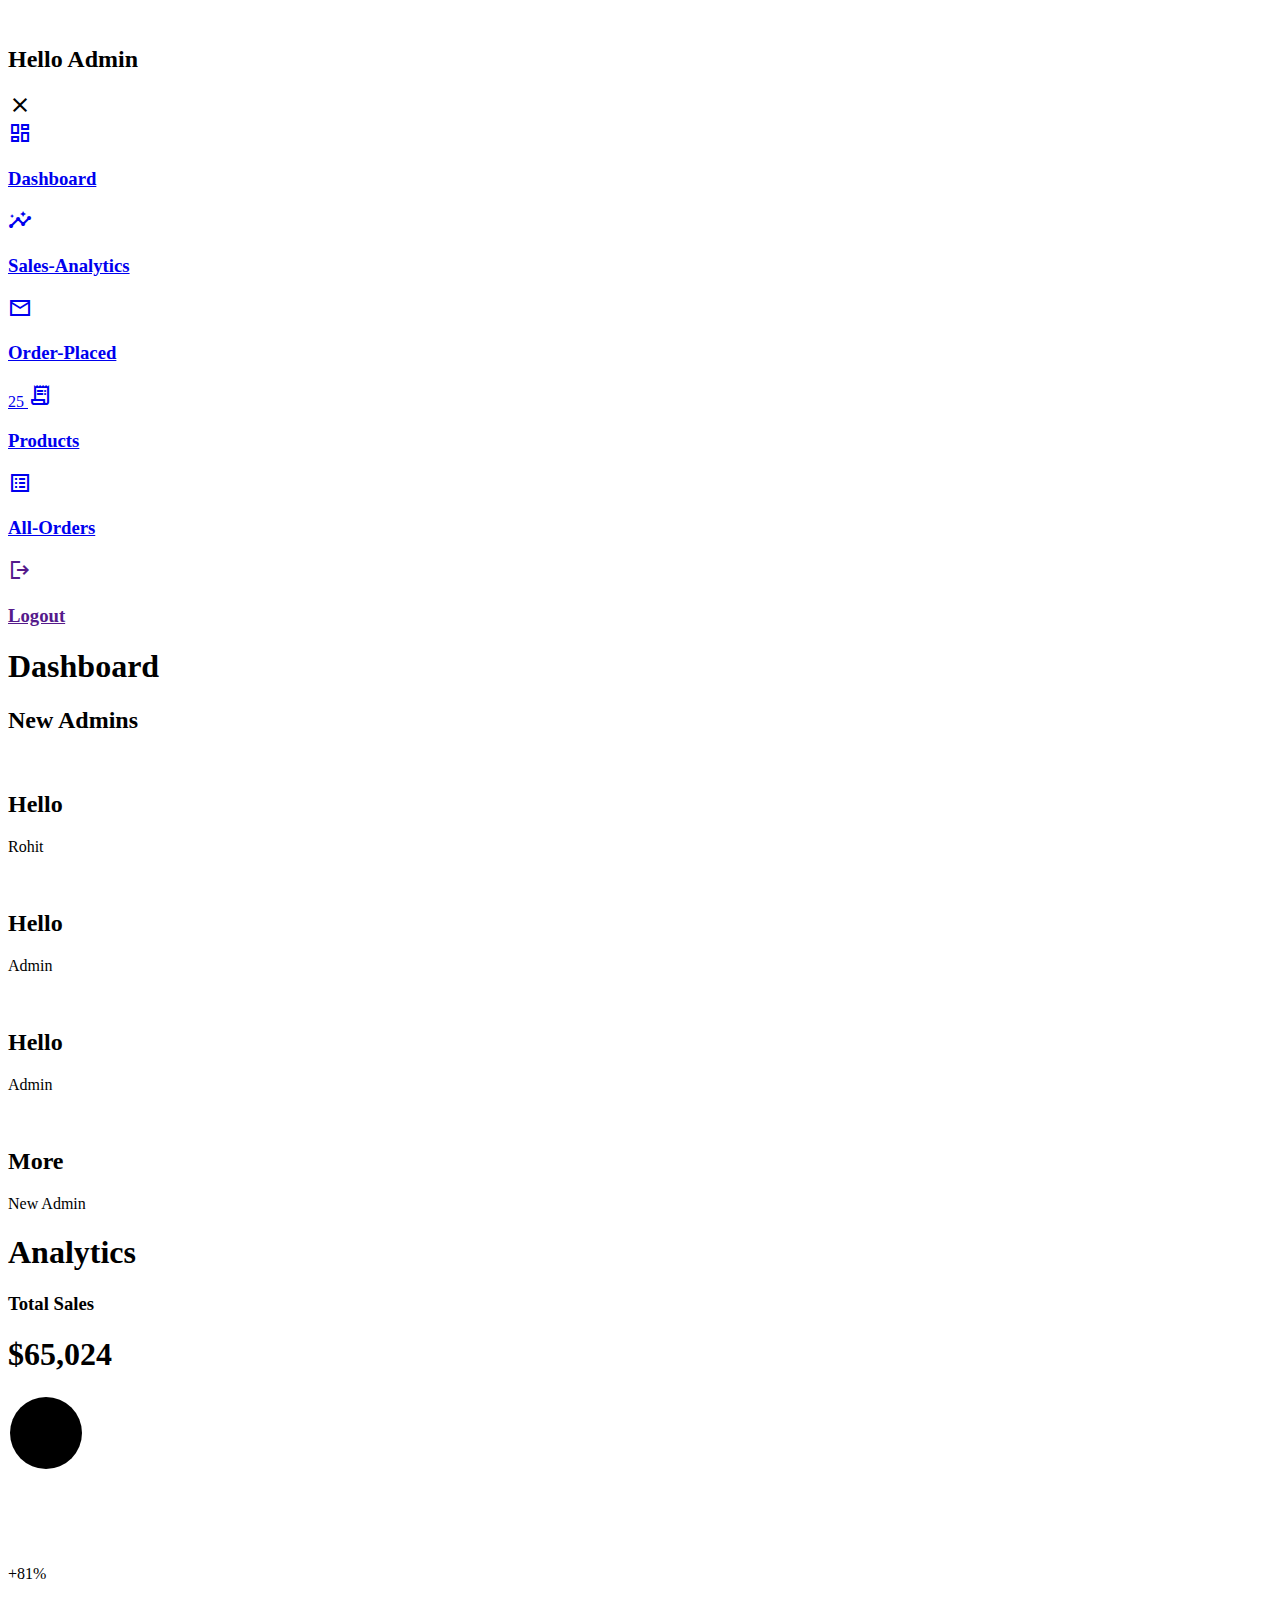
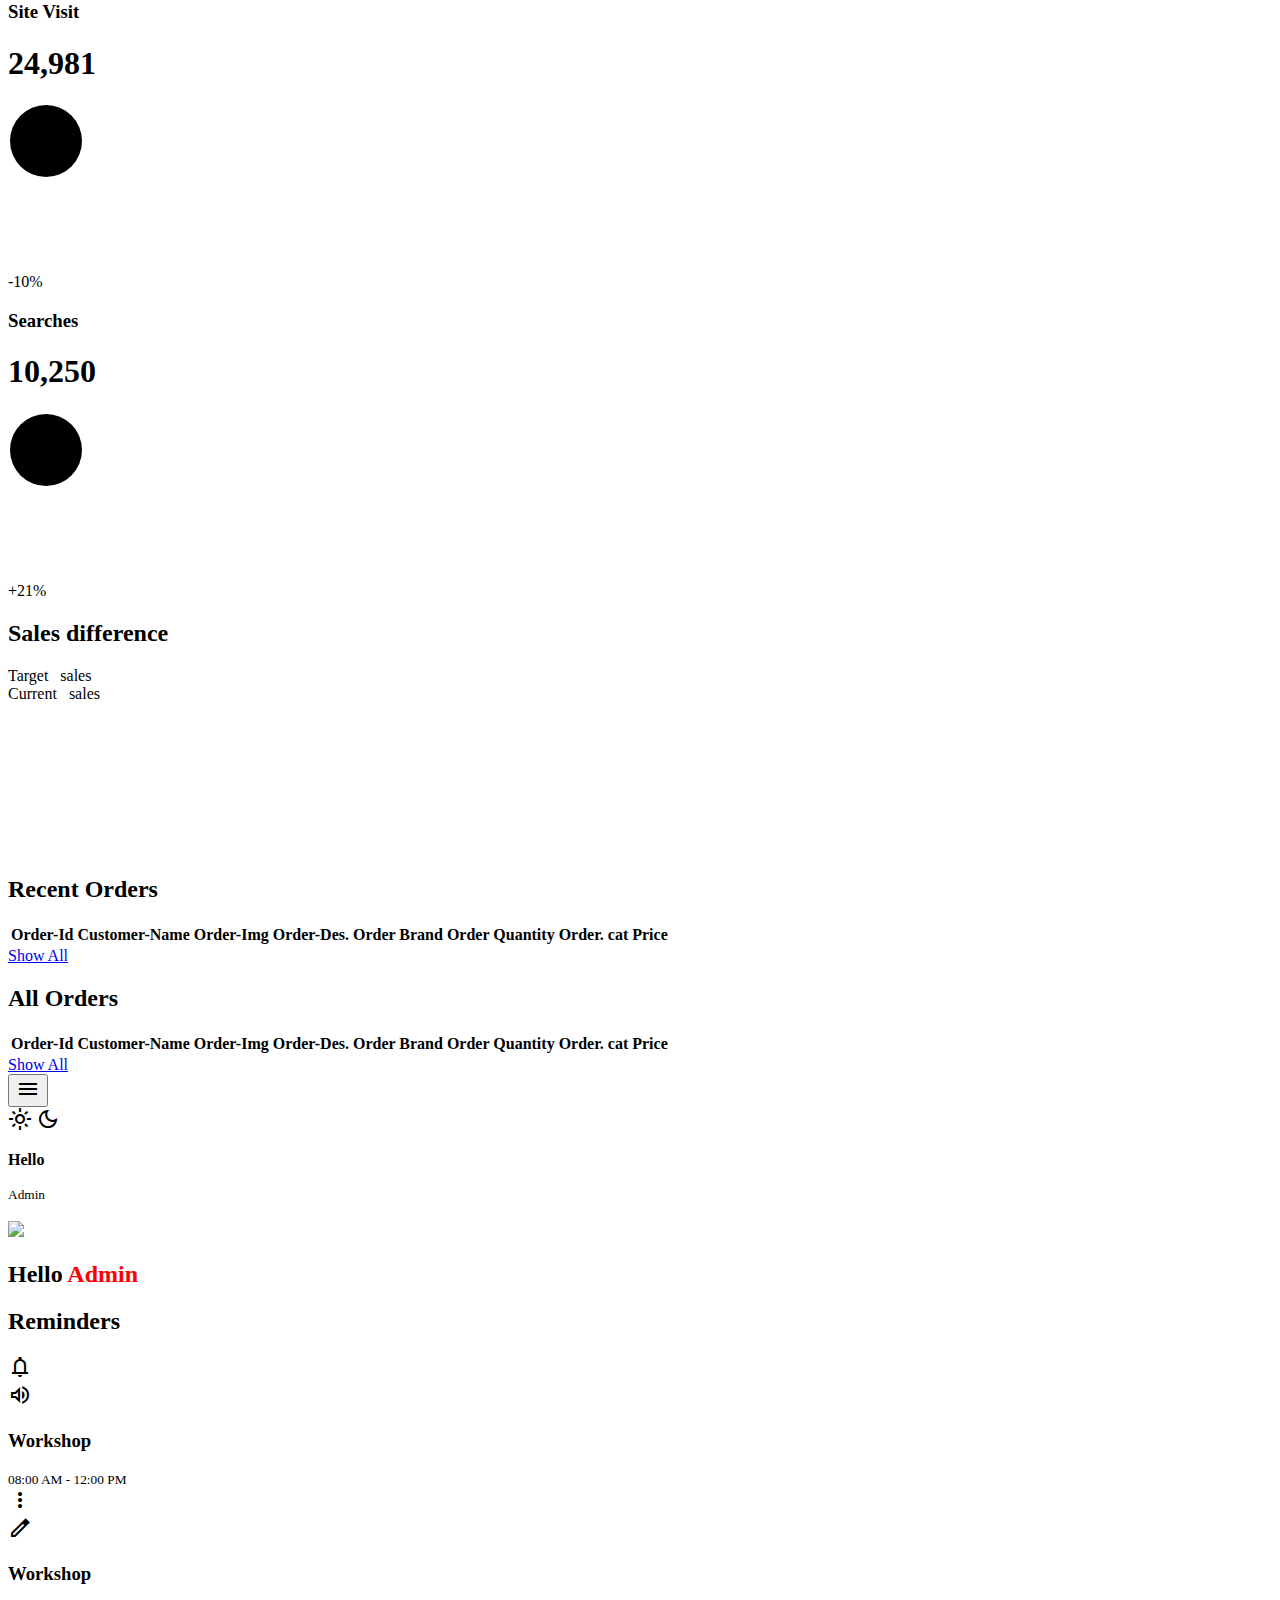
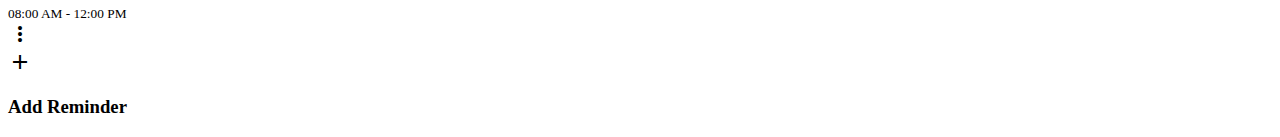
==== Online_Shopping_Application_Frontend/HTML_FILES/admin.html @ bbc6c0a1 "Merge pull request #47 from Rohit-Ramawat/fw23_0427-ravi" ====
<!DOCTYPE html>
<html lang="en">

<head>
    <meta charset="UTF-8">
    <meta name="viewport" content="width=device-width, initial-scale=1.0">
    <script src="https://cdn.jsdelivr.net/npm/chart.js@3.9.1/dist/chart.min.js"></script>
    <link href="https://fonts.googleapis.com/icon?family=Material+Icons" rel="stylesheet">
    <link rel="stylesheet"
        href="https://fonts.googleapis.com/css2?family=Material+Symbols+Sharp:opsz,wght,FILL,GRAD@20..48,100..700,0..1,-50..200" />
        <link href="https://fonts.googleapis.com/css2?family=Fira+Sans&family=Poppins:ital,wght@0,200;0,300;0,400;0,500;0,600;0,700;0,800;1,300&family=Source+Code+Pro:wght@300&display=swap" rel="stylesheet">
    <link rel="stylesheet" href="/Online_Shopping_Application_Frontend/CSS_FILES/admin.css">
    <title>DashBoard</title>
</head>

<body>


    <div class="container">
        <!-- Sidebar Section  -->

        <aside>
            <div class="toggle">
                <div class="logo">
                    <img src="/Online_Shopping_Application_Frontend/img/Chromaverse2.jpeg" alt="">
                    <h2>Hello <span class="danger">Admin
                        </span></h2>
                </div>
                <div class="close" id="close-btn">
                    <span class="material-symbols-sharp">
                        close
                    </span>
                </div>
            </div>

            <div class="sidebar">
                <a href="#dashboard" class="clicked active">
                    <span class="material-symbols-sharp">
                        dashboard
                        </span>
                        <h3>Dashboard</h3>
                </a>
                <a href="#analytics" class="clicked">
                    <span class="material-symbols-sharp">
                        insights
                        </span>
                        <h3>Sales-Analytics</h3>
                </a>
                <a href="#all-orders" class="clicked">
                    <span class="material-symbols-sharp">
                        mail_outline
                        </span>
                        <h3>Order-Placed</h3>
                        <span class="message-count">25</span>
                </a>
                <a href="adminproduct.html" class="clicked">
                    <span class="material-symbols-sharp">
                        receipt_long
                        </span>
                        <h3>Products</h3>
                </a>
                
                <a href="#" class="clicked">
                    
                        <span class="material-symbols-sharp">
                            list_alt
                            </span>
                            <h3>All-Orders</h3>
                </a>
                <!-- <a href="#">
                    <span class="material-symbols-sharp">
                        inventory
                        </span>
                        <h3>Sale Data</h3>
                </a> -->
                <!-- <a href="#">
                    <span class="material-symbols-sharp">
                        report_gmailerrorred
                        </span>
                        <h3>Reports</h3>
                </a> -->
                <!-- <a href="#" class="clicked">
                    <span class="material-symbols-sharp">
                        settings
                        </span>
                        <h3>Settings</h3>
                </a>
                <a href="#" class="clicked">
                    <span class="material-symbols-sharp">
                        add
                        </span>
                        <h3>New Logins</h3>
                </a> -->
                <a href="" class="clicked" id="logout">
                    <span class="material-symbols-sharp">
                        logout
                        </span>
                        <h3>Logout</h3>
                </a>
            </div>
        </aside>
        <!-- sidebar end here  -->

        <!-- Main Content  -->
        <main>
            <section id="dashboard">
                <h1>Dashboard</h1>
                <!-- New User start  -->
                <div class="new-users">
                    <h2>New Admins</h2>
                    <div class="user-list">
                        <div class="user">
                            <img src="/Online_Shopping_Application_Frontend/img/profile.png" alt="">
                            <h2>Hello</h2>
                            <p>Rohit</p>
                        </div>
                        <div class="user">
                            <img src="/Online_Shopping_Application_Frontend/img/profile.png" alt="">
                            <h2>Hello</h2>
                            <p>Admin</p>
                        </div>
                        <div class="user">
                            <img src="/Online_Shopping_Application_Frontend/img/profile.png" alt="">
                            <h2>Hello</h2>
                            <p>Admin</p>
                        </div>
                        <div class="user">
                            <img src="/Online_Shopping_Application_Frontend/img/addnew.png" alt="">
                            <h2>More</h2>
                            <p>New Admin</p>
                        </div>
                    </div>
                </div>
                <!-- new user end  -->
                <section id="analytics">
                    <h1>Analytics</h1>
                <!-- Analyses  -->
                <div class="analyse">
                    <div class="sales">
                        <div class="status">
                            <div class="info">
                                <h3>Total Sales</h3>
                                <h1>$65,024</h1>
                            </div>
                            <div class="progress">
                                <svg>
                                    <circle cx="38" cy="38"
                                    r="36"></circle>
                                </svg>
                                <div class="percentage">
                                    <p>+81%</p>
                                </div>
                            </div>
                        </div>
                    </div>
    
                    <div class="visits">
                        <div class="status">
                            <div class="info">
                                <h3>Site Visit</h3>
                                <h1>24,981</h1>
                            </div>
                            <div class="progress">
                                <svg>
                                    <circle cx="38" cy="38"
                                    r="36"></circle>
                                </svg>
                                <div class="percentage">
                                    <p>-10%</p>
                                </div>
                            </div>
                        </div>
                    </div>
    
                    <div class="searches">
                        <div class="status">
                            <div class="info">
                                <h3>Searches</h3>
                                <h1>10,250</h1>
                            </div>
                            <div class="progress">
                                <svg>
                                    <circle cx="38" cy="38"
                                    r="36"></circle>
                                </svg>
                                <div class="percentage">
                                    <p>+21%</p>
                                </div>
                            </div>
                        </div>
                    </div>
                </div>
                <!-- end of Analyses -->
                <!-- graph start  -->
                <div class="Sales-difference">
                    <h2>Sales difference</h2>
                    <div class="target-vs-sales--container">
                        
                        <div class="section--title">
                            
                            <div class="sales--value">
                                <div class="target">
                                    <i class="ri-checkbox-blank-circle-fill circle"></i>
                                    Target <span>&nbsp; sales</span>
                                </div>
                                <div class="current">
                                    <i class="ri-checkbox-blank-circle-fill circle"></i>
                                    Current <span>&nbsp; sales</span>
                                </div>
                            </div>
                        </div>
                        <div class="target--vs--sales">
                            <canvas id="tarsale"></canvas>
                        </div>
                    </div>
                </div>
                
                <!-- graph end  -->
                
            </section>
                <!-- Recent orders  -->
                <div class="recent-orders">
                    <h2>Recent Orders</h2>
                    <table>
                        <thead>
                            <tr>
                                <th>Order-Id</th>
                                <th>Customer-Name</th>
                                <th>Order-Img</th>
                                <th>Order-Des.</th>
                                <th>Order Brand</th>
                                <th>Order Quantity</th>
                                <th>Order. cat</th>
                                <th>Price</th>
                                <th></th>
                            </tr>
                        </thead>
                        <tbody></tbody>
                    </table>
                    <a href="#">Show All</a>
                </div>
    
                <!-- Recent orders end -->
                <!-- all orders  -->
                
                <!-- all orders end  -->
            </section>
            
            
            
        <section id="all-orders">
            <div class="recent-orders">
                <h2>All Orders</h2>
                <table>
                    <thead>
                        <tr>
                            <th>Order-Id</th>
                                <th>Customer-Name</th>
                                <th>Order-Img</th>
                                <th>Order-Des.</th>
                                <th>Order Brand</th>
                                <th>Order Quantity</th>
                                <th>Order. cat</th>
                                <th>Price</th>
                            <th></th>
                        </tr>
                    </thead>
                    <tbody></tbody>
                </table>
                <a href="#">Show All</a>
            </div>
        </section>
    </main>
            
        <!-- Right section  -->
        <div class="right-section">
            <div class="nav">
                <button id="menu-btn">
                    <span class="material-symbols-sharp">
                        menu
                    </span>
                </button>
                <div class="dark-mode">
                    <span class="material-symbols-sharp active">
                        light_mode
                        </span>
                        <span class="material-symbols-sharp">
                            dark_mode
                            </span>
                </div>
                <div class="profile">
                    <div class="info">
                        <p><b>Hello</b></p>
                        <small class="text-muted">Admin</small>
                    </div>
                    <div class="profile-photo">
                        <img src="/Online_Shopping_Application_Frontend/img/profile.png" alt="">
                    </div>
                </div>
            </div>

            <div class="user-profile">
                <div class="logo">
                    <img src="/Online_Shopping_Application_Frontend/img/Chromaverse2.jpeg">
                    <h2>Hello <span style="color: red;">Admin</span></h2>
                </div>
            </div>
            <div class="reminders">
                <div class="header">
                    <h2>Reminders</h2>
                    <span class="material-symbols-sharp">
                        notifications_none
                    </span>
                </div>
                <div class="notification">
                    <div class="icon">
                        <span class="material-symbols-sharp">
                            volume_up
                        </span>
                    </div>
                    <div class="content">
                        <div class="info">
                            <h3>Workshop</h3>
                            <small class="text-muted">
                                08:00 AM - 12:00 PM
                            </small>
                        </div>
                        <span class="material-symbols-sharp">
                            more_vert
                        </span>
                    </div>
                </div>

                <div class="notification deactive">
                    <div class="icon">
                        <span class="material-symbols-sharp">
                            edit
                        </span>
                    </div>
                    <div class="content">
                        <div class="info">
                            <h3>Workshop</h3>
                            <small class="text-muted">
                                08:00 AM - 12:00 PM
                            </small>
                        </div>
                        <span class="material-symbols-sharp">
                            more_vert
                        </span>
                    </div>
                </div>

                <div class="notification add-reminder">
                    <div>
                        <span class="material-symbols-sharp">
                            add
                        </span>
                        <h3>Add Reminder</h3>
                    </div>
                </div>
            </div>
        </div>

    </div>
    <script src="/Online_Shopping_Application_Frontend/JAVASCRIPT_FILES/admin.js"></script>
    <!-- <script src="/Online_Shopping_Application_Frontend/JAVASCRIPT_FILES/productadmin.js"></script> -->
    <script src="/Online_Shopping_Application_Frontend/JAVASCRIPT_FILES/tarsale.js"></script>
</body>

</html>
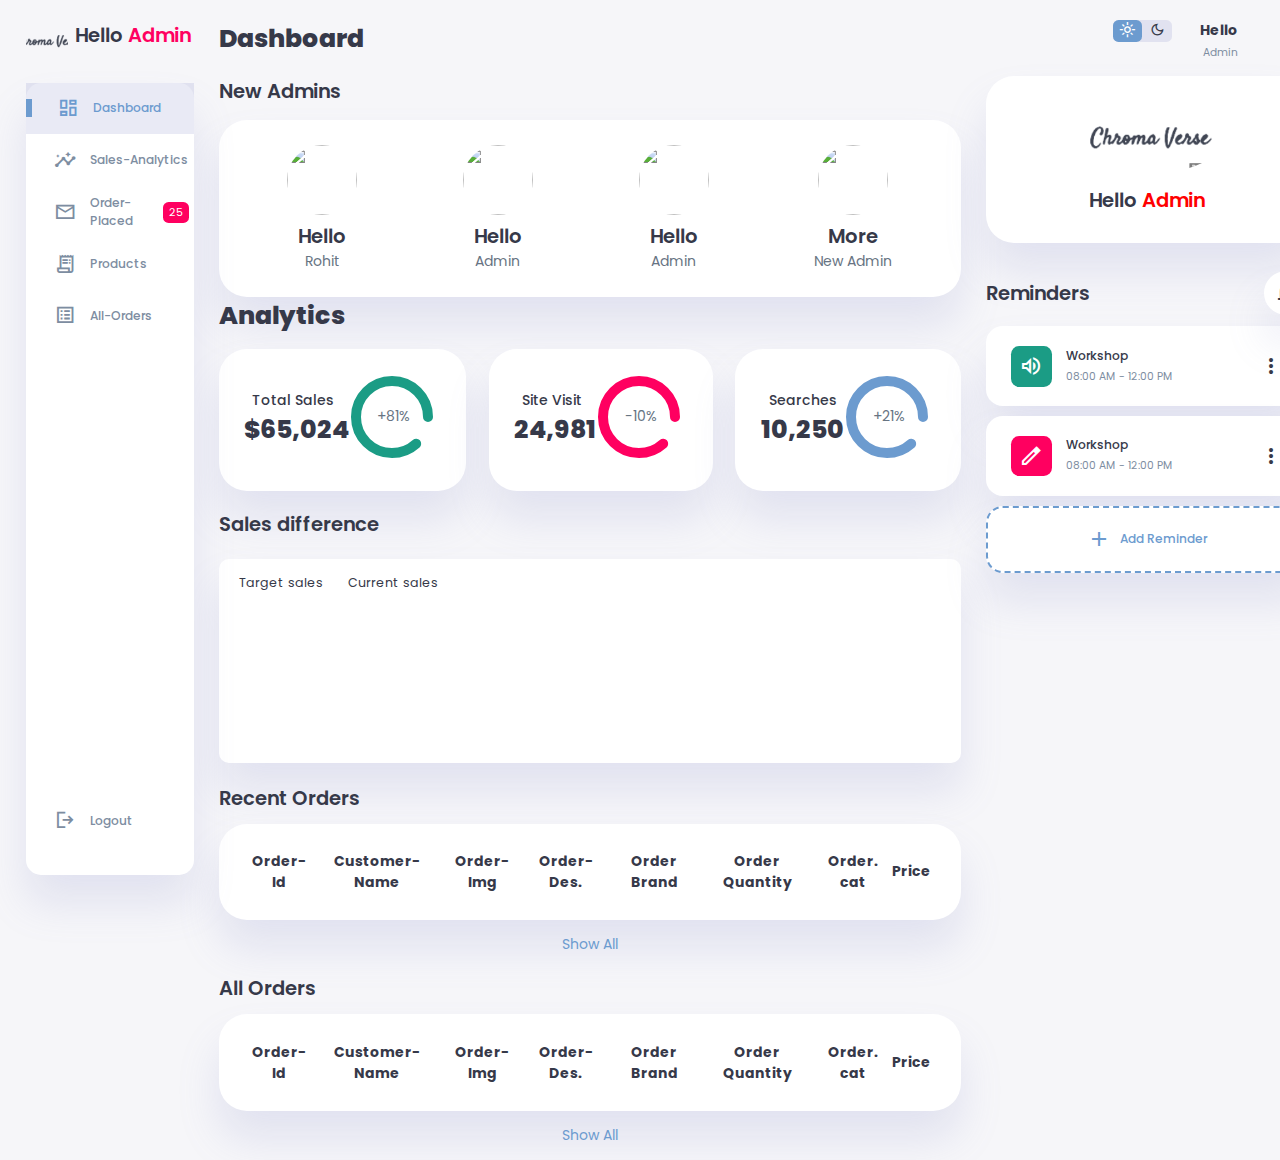
==== commit 380b1618: "Merge pull request #49 from Rohit-Ramawat/fw23_0427-ravi" ====
--- a/Online_Shopping_Application_Frontend/HTML_FILES/admin.html
+++ b/Online_Shopping_Application_Frontend/HTML_FILES/admin.html
@@ -22,7 +22,7 @@
         <aside>
             <div class="toggle">
                 <div class="logo">
-                    <img src="/Online_Shopping_Application_Frontend/img/Chromaverse2.jpeg" alt="">
+                    <img src="/Online_Shopping_Application_Frontend/img/logo.png" alt="">
                     <h2>Hello <span class="danger">Admin
                         </span></h2>
                 </div>
@@ -301,7 +301,7 @@
 
             <div class="user-profile">
                 <div class="logo">
-                    <img src="/Online_Shopping_Application_Frontend/img/Chromaverse2.jpeg">
+                    <img src="/Online_Shopping_Application_Frontend/img/logo.png">
                     <h2>Hello <span style="color: red;">Admin</span></h2>
                 </div>
             </div>
--- a/Online_Shopping_Application_Frontend/CSS_FILES/admin.css
+++ b/Online_Shopping_Application_Frontend/CSS_FILES/admin.css
@@ -0,0 +1,671 @@
+@import url('https://fonts.googleapis.com/css2?family=Fira+Sans&family=Poppins:ital,wght@0,300;0,400;0,500;0,600;0,700;0,800;1,300&family=Source+Code+Pro:wght@300&display=swap');
+
+:root{
+    --color-primary: #6C9BCF;
+    --color-danger: #FF0060;
+    --color-success: #1B9C85;
+    --color-warning: #F7D060;
+    --color-white: #fff;
+    --color-info-dark: #7d8da1;
+    --color-dark: #363949;
+    --color-light: rgba(132,139,200,0.18);
+    --color-dark-varient: #677483;
+    --color-background: #f6f6f9;
+
+    --card-border-radius: 2rem;
+    --border-radius-1: 0.4rem;
+    --border-radius-2: 1.2rem;
+
+    --card-padding: 1.8rem;
+    --padding-1:1.2rem;
+
+    --box-shadow: 0 2rem 3rem var(--color-light);
+}
+
+.dark-mode-variables{
+    --color-background: #181a1e;
+    --color-white: #202528;
+    --color-dark: #edeffd;
+    --color-dark-varient: #a3bdcc;
+    --color-light: rgba(0,0,0,0.4);
+    --box-shadow: 0 2rem 3rem var(--color-light);
+}
+
+*{
+    margin: 0;
+    padding: 0;
+    outline: 0;
+    appearance: 0;
+    border: 0;
+    text-decoration: none;
+    box-sizing: border-box;
+}
+html{
+    font-size: 14px;
+}
+body{
+    width: 100vw;
+    height: 100vh;
+    font-family: 'Poppins', sans-serif;
+    font-display: 0.88rem;
+    user-select: none;
+    overflow-x: hidden;
+    color: var(--color-dark);
+    background-color: var(--color-background);
+}
+a{
+    color: var(--color-dark);
+}
+img{
+    display: block;
+    width: 100%;
+    object-fit: cover;
+}
+h1{
+    font-weight: 800;
+    font-size: 1.8rem;
+}
+h2{
+    font-weight: 600;
+    font-size: 1.4rem;
+}
+h3{
+    font-weight: 500;
+    font-size: 0.87rem;
+}
+small{
+    font-size: 0.76rem;
+}
+p{
+    color: var(--color-dark-varient);
+}
+b{
+    color: var(--color-dark);
+}
+.text-muted{
+    color: var(--color-info-dark);
+}
+.primary{
+    color: var(--color-primary);
+}
+.primary button{
+    margin: 0 5px;
+    background-color: transparent;
+    cursor: pointer;
+}
+.primary button:nth-child(1):hover{
+    color: var(--color-success);
+}
+.primary button:nth-child(2):hover{
+    color: var(--color-danger);
+    
+}
+.danger{
+    color: var(--color-danger);
+}
+.success{
+    color: var(--color-success);
+}
+.warning{
+    color: var(--color-warning);
+}
+.container{
+    display: grid;
+    width: 96%;
+    margin: 0 auto;
+    gap: 1.8rem;
+    grid-template-columns: 12rem auto 23rem;
+}
+aside{
+    height: 100vh;
+}
+aside .toggle{
+    display: flex;
+    align-items: center;
+    justify-content: space-between;
+    margin-top: 1.4rem;
+}
+aside .toggle .logo{
+    display: flex;
+    gap: 0.5rem;
+}
+aside .toggle .logo img{
+    width: 3rem;
+    height: 3rem;
+}
+aside .toggle .close{
+    padding-right: 1rem;
+    display: none;
+}
+aside .sidebar{
+    display: flex;
+    flex-direction: column;
+    background-color: var(--color-white);
+    box-shadow: var(--box-shadow);
+    border-radius: 15px;
+    height: 88vh;
+    position: relative;
+    top: 1.5rem;
+    transition: all 0.3s ease;
+}
+aside .sidebar:hover{
+    box-shadow: none;
+}
+aside .sidebar a{
+    display: flex;
+    align-items: center;
+    color: var(--color-info-dark);
+    height: 3.7rem;
+    gap: 1rem;
+    position: relative;
+    margin-left: 2rem;
+    transition: all 0.3s ease;
+}
+aside .sidebar a span{
+    font-size: 1.6rem;
+    transition: all 0.3s ease;
+}
+aside .sidebar a:last-child{
+    position: absolute;
+    bottom: 2rem;
+    width: 100%;
+}
+aside .sidebar a.active{
+    width: 100%;
+    color: var(--color-primary);
+    background-color: var(--color-light);
+    margin-left: 0;
+}
+aside .sidebar a.active::before{
+    content: '';
+    width: 6px;
+    height: 18px;
+    background-color: var(--color-primary);
+}
+aside .sidebar a.active span{
+    color: var(--color-primary);
+    margin-left: calc(1rem - 3px);
+}
+aside .sidebar a:hover{
+    color: var(--color-primary);
+}
+aside .sidebar a:hover span{
+    margin-left: 0.6rem;
+}
+aside .sidebar .message-count{
+    background-color: var(--color-danger);
+    padding: 2px 6px;
+    margin-right: 5px;
+    color: var(--color-white);
+    font-size: 11px;
+    border-radius: var(--border-radius-1);
+}
+
+
+/* main  */
+main{
+    margin-top: 1.4rem;
+}
+main .analyse{
+    display: grid;
+    grid-template-columns: repeat(3, 1fr);
+    gap: 1.6rem;
+}
+main .analyse > div{
+    background-color: var(--color-white);
+    padding: var(--card-padding);
+    border-radius: var(--card-border-radius);
+    margin-top: 1rem;
+    box-shadow: var(--box-shadow);
+    cursor: pointer;
+    transition: all 0.3s ease;
+}
+main .analyse > div:hover{
+    box-shadow: none;
+}
+main .analyse > div .status{
+    display: flex;
+    align-items: center;
+    justify-content: space-between;
+}
+main .analyse h3{
+    margin-left: 0.6rem;
+    font-size: 1rem;
+}
+main .analyse .progress{
+    position: relative;
+    width: 92px;
+    height: 92px;
+    border-radius: 50%;
+}
+main .analyse svg{
+    width: 7rem;
+    height: 7rem;
+}
+main .analyse svg circle{
+    fill: none;
+    stroke-width: 10;
+    stroke-linecap: round;
+    transform: translate(5px, 5px);
+}
+main .analyse .sales svg circle{
+    stroke: var(--color-success);
+    stroke-dashoffset: -30;
+    stroke-dasharray: 200;
+}
+main .analyse .visits svg circle{
+    stroke: var(--color-danger);
+    stroke-dashoffset: -30;
+    stroke-dasharray: 200;
+}
+main .analyse .searches svg circle{
+    stroke: var(--color-primary);
+    stroke-dashoffset: -30;
+    stroke-dasharray: 200;
+}
+main .analyse .progress .percentage{
+    position: absolute;
+    top: -3px;
+    left: -1px;
+    display: flex;
+    align-items: center;
+    justify-content: center;
+    height: 100%;
+    width: 100%;
+}
+main .new-users{
+    margin-top: 1.3rem;
+}
+main .new-users .user-list{
+    background-color: var(--color-white);
+    padding: var(--card-padding);
+    border-radius: var(--card-border-radius);
+    margin-top: 1rem;
+    box-shadow: var(--box-shadow);
+    display: flex;
+    justify-content: space-around;
+    flex-wrap: wrap;
+    gap: 1.4rem;
+    cursor: pointer;
+    transition: all 0.3s ease;
+}
+main .new-users .user-list:hover{
+    box-shadow: none;
+}
+main .new-users .user-list .user{
+    display: flex;
+    flex-direction: column;
+    align-items: center;
+    justify-content: center;
+}
+main .new-users .user-list .user img{
+    width: 5rem;
+    height: 5rem;
+    margin-bottom: 0.4rem;
+    border-radius: 50%;
+}
+
+main .recent-orders{
+    margin-top: 1.3rem;
+}
+main .recent-orders h2{
+    margin-bottom: 0.8rem;
+}
+main .recent-orders table{
+    background-color: var(--color-white);
+    width: 100%;
+    padding: var(--card-padding);
+    text-align: center;
+    box-shadow: var(--box-shadow);
+    border-radius: var(--card-border-radius);
+    transition: all 0.3s ease;
+}
+main .recent-orders table:hover{
+    box-shadow: none;
+}
+main table tbody td{
+    height: 2.8rem;
+    border-bottom: 1px solid var(--color-light);
+    color: var(--color-dark-varient);
+}
+main table tbody tr:last-child td{
+    border: none;
+}
+main .recent-orders a{
+    text-align: center;
+    display: block;
+    margin: 1rem auto;
+    color: var(--color-primary);
+}
+
+.right-section{
+    margin-top: 1.4rem;
+}
+.right-section .nav{
+    display: flex;
+    justify-content: end;
+    gap: 2rem;
+}
+.right-section .nav button{
+    display: none;
+}
+.right-section .dark-mode{
+    background-color: var(--color-light);
+    display: flex;
+    justify-content: space-between;
+    align-items: center;
+    height: 1.6rem;
+    width: 4.2rem;
+    cursor: pointer;
+    border-radius: var(--border-radius-1);
+}
+.right-section .dark-mode span{
+    font-size: 1.2rem;
+    width: 50%;
+    height: 100%;
+    display: flex;
+    align-items: center;
+    justify-content: center;
+}
+.right-section .dark-mode span.active{
+    background-color: var(--color-primary);
+    color: white;
+    border-radius: var(--border-radius-1);
+}
+.right-section .nav .profile{
+    display: flex;
+    gap: 2rem;
+    text-align: right;
+}
+.right-section .nav .profile .profile-photo{
+    width: 3rem;
+    height: 3rem;
+    border-radius: 50%;
+    overflow: hidden;
+}
+.right-section .user-profile{
+    display: flex;
+    justify-content: center;
+    text-align: center;
+    margin-top: 1rem;
+    background-color: var(--color-white);
+    padding: var(--card-padding);
+    border-radius: var(--card-border-radius);
+    box-shadow: var(--box-shadow);
+    cursor: pointer;
+    transition: all 0.3s ease;
+}
+.right-section .user-profile:hover{
+    box-shadow: none;
+}
+.right-section .user-profile img{
+    width: 11rem;
+    height: auto;
+    margin-bottom: 0.8rem;
+    border-radius: 50%;
+}
+.right-section .user-profile h2{
+    margin-bottom: 0.2rem;
+}
+.right-section .reminders{
+    margin-top: 2rem;
+}
+.right-section .reminders .header{
+    display: flex;
+    align-items: center;
+    justify-content: space-between;
+    margin-bottom: 0.8rem;
+}
+.right-section .reminders .header span{
+    padding: 10px;
+    box-shadow: var(--box-shadow);
+    background-color: var(--color-white);
+    border-radius: 50%;
+}
+.right-section .reminders .notification{
+    background-color: var(--color-white);
+    display: flex;
+    align-items: center;
+    gap: 1rem;
+    margin-bottom: 0.7rem;
+    padding: 1.4rem var(--card-padding);
+    border-radius: var(--border-radius-2);
+    box-shadow: var(--box-shadow);
+    cursor: pointer;
+    transition: all 0.3s ease;
+}
+.right-section .reminders .notification:hover{
+    box-shadow: none;
+}
+.right-section .reminders .notification .content{
+    display: flex;
+    justify-content: space-between;
+    align-items: center;
+    margin: 0;
+    width: 100%;
+}
+.right-section .reminders .notification .icon{
+    padding: 0.6rem;
+    color: var(--color-white);
+    background-color: var(--color-success);
+    border-radius: 20%;
+    display: flex;
+}
+.right-section .reminders .notification.deactive .icon{
+    background-color: var(--color-danger);
+}
+.right-section .reminders .add-reminder{
+    display: flex;
+    background-color: var(--color-white);
+    border: 2px dashed var(--color-primary);
+    color: var(--color-primary);
+    align-items: center;
+    justify-content: center;
+    cursor: pointer;
+}
+.right-section .reminders .add-reminder:hover{
+    background-color: var(--color-primary);
+    color: white;
+}
+.right-section .reminders .add-reminder div{
+    display: flex;
+    align-items: center;
+    gap: 0.6rem;
+}
+/* target vs sales */
+.Sales-difference{
+    margin-top: 1.3rem;
+}
+.target-vs-sales--container{
+    width: 100%;
+    background: var(--color-white);
+    margin: 1.4rem 0;
+    border-radius: 10px;
+    padding: 15px;
+    box-shadow: var(--box-shadow);
+}
+.target-vs-sales--container:hover{
+    box-shadow: none;
+}
+
+.sales--value{
+    display: flex;
+    align-items: center;
+    gap: 20px;
+}
+
+.target , .current{
+    display: flex;
+    align-items: center;
+    font-size: .9rem;
+}
+
+.target .circle{
+    margin-right: 5px;
+    color: #3bc59a;
+}
+.current .circle{
+    margin-right: 5px;
+    color: #9966ff;
+}
+
+.target--vs--sales{
+    width: auto;
+   
+}
+
+.target--vs--sales canvas{
+    max-height: 200px;
+}
+
+
+
+@media screen and (max-width:1200px){
+    .container{
+        width: 95%;
+        grid-template-columns: 7rem auto 23rem;
+    }
+    aside .logo h2{
+        display: none;
+    }
+    aside .sidebar h3{
+        display: none;
+    }
+    aside .sidebar a{
+        width: 5.6rem;
+    }
+    aside .sidebar a:last-child{
+        position: relative;
+        margin-top: 1.8rem;
+    }
+
+    main .analyse{
+        grid-template-columns: 1fr;
+        gap: 0;
+    }
+    main .new-users .user-list .user{
+        flex-basis: 40%;
+    }
+    .target-vs-sales--container{
+        width: 83vw;
+    }
+    main .recent-orders{
+        width: 84%;
+        position: absolute;
+        left: 50%;
+        transform: translateX(-50%);
+        margin: 2rem 0 0 0.8rem;
+    }
+    main .recent-orders table{
+        width: 83vw;
+    }
+
+    main table thead tr th:last-child,
+    main table thead tr th:first-child{
+        display: none;
+    }
+    main table tbody tr td:last-child,
+    main table tbody tr td:first-child{
+        display: none;
+    }
+}
+
+@media screen and (max-width:770px){
+    .container{
+        width: 100%;
+        grid-template-columns: 1fr;
+        padding: 0 var(--padding-1);
+    }
+    aside{
+        position: fixed;
+        background-color: var(--color-white);
+        width: 15rem;
+        z-index: 3;
+        box-shadow: 1rem 3rem 4rem var(--color-light);
+        height: 100vh;
+        left: -100%;
+        display: none;
+        animation: showMenu 0.4s ease forwards;
+    }
+    @keyframes showMenu {
+        to{
+            left: 0;
+        }
+    }
+    aside .logo{
+        margin-left: 1rem;
+    }
+    aside .logo h2{
+        display: inline;
+    }
+    aside .sidebar h3{
+        display: inline;
+    }
+    aside .sidebar a{
+        width: 100%;
+        height: 3.4rem;
+    }
+    aside .sidebar a:last-child{
+        position: absolute;
+        bottom: 5rem;
+    }
+    aside .toggle .close{
+        display: inline-block;
+        cursor: pointer;
+    }
+    main{
+        margin-top: 8rem;
+        padding: 0 1rem;
+    }
+    main .user-list .user{
+        flex-basis: 35%;
+    }
+    main .recent-orders{
+        position: relative;
+        margin: 3rem 0 0 0;
+        width: 100%;
+    }
+    .target-vs-sales--container{
+        width: 100%;
+    }
+    main .recent-orders table{
+        width: 100%;
+        margin: 0;
+    }
+    .right-section{
+        width: 94%;
+        margin: 0 auto 4rem;
+    }
+    .right-section .nav{
+        position: fixed;
+        top: 0;
+        left: 0;
+        align-items: center;
+        background-color: var(--color-white);
+        padding: 0 var(--padding-1);
+        height: 4.6rem;
+        width: 100%;
+        z-index: 2;
+        box-shadow: 0 1rem 1rem var(--color-light);
+        margin: 0;
+    }
+    .right-section .nav .dark-mode{
+        width: 4.4rem;
+        position: absolute;
+        left: 66%;
+    }
+    .right-section .profile .info{
+        display: none;
+    }
+    .right-section .nav button{
+        display: inline-block;
+        background-color: transparent;
+        cursor: pointer;
+        color: var(--color-dark);
+        position: absolute;
+        left: 1rem;
+    }
+    .right-section .nav button span{
+        font-size: 2rem;
+    }
+}